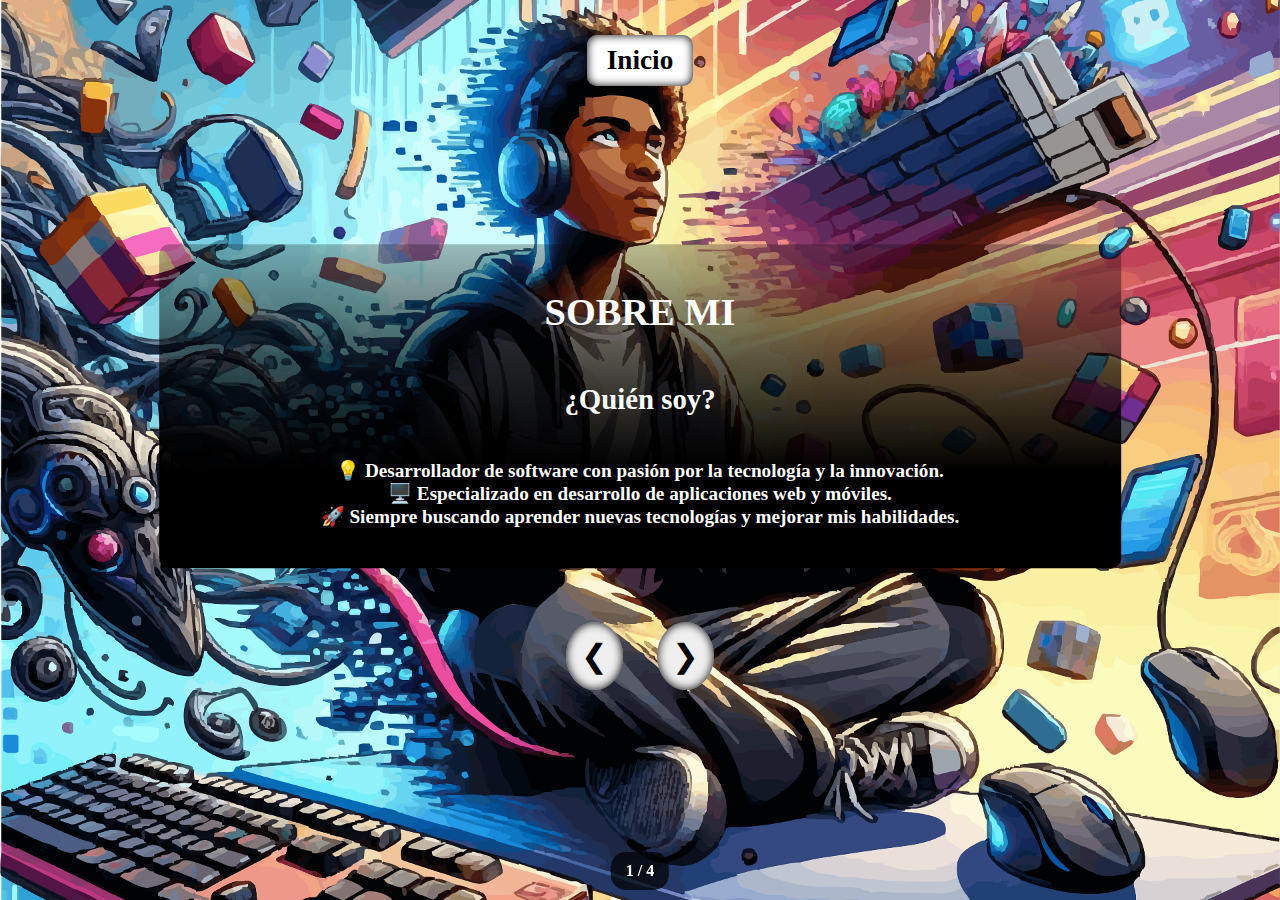
==== sobreMi.html @ de0c705d "Web" ====
<!DOCTYPE html>
<html lang="en">
<head>
    <meta charset="UTF-8">
    <meta name="viewport" content="width=device-width, initial-scale=1.0">
    <title>Portfolio</title>
    <link rel="stylesheet" href="styles-sobreMi.css">
</head>
<body>
    <section id="sobreMi">
        <nav>
            <a href="index.html">Inicio</a>
        </nav>
        <div class="contenido">
            <h1>SOBRE MI</h1>
            <h2>¿Quién soy?</h2>
            <p>💡 Desarrollador de software con pasión por la tecnología y la innovación. <br>
                🖥️ Especializado en desarrollo de aplicaciones web y móviles.<br>
                🚀 Siempre buscando aprender nuevas tecnologías y mejorar mis habilidades.</p>
        </div>
        <div class="contenido">
            <h1>Hablidades principales</h1>
            <h2>¿Qué se hacer?</h2>
            <p>✅ Lenguajes: C#, JavaScript, Python<br>
                ✅ Frameworks: React, Unity<br>
                ✅ Herramientas: Git, VS Code, Figma</p>
        </div>
        <div class="contenido">
            <h1>Lo que me motiva</h1>
            <h2>¿Qué me motiva?</h2>
            <p>Resolver problemas con código.<br>
                Crear experiencias interactivas y funcionales.<br>
                Aprender cosas nuevas y compartir conocimiento.</p>
        </div>
        <div class="contenido">
            <h1>Más sobre mí</h1>
            <h2>Algo más sobre mi</h2>
            <p>📚 Me gusta aprender sobre inteligencia artificial.<br>
                🎮 Disfruto desarrollando juegos y experiencias interactivas.<br>
                🏋️‍♂️ Me mantengo activo haciendo ejercicio y explorando nuevas ideas.</p>
        </div>
    </section>
    <div>
        <button id="prev-btn" class="nav-btn">❮</button>
        <button id="next-btn" class="nav-btn">❯</button>
    </div>
    

    <div class="indicador">
        <span id="contador"></span>
    </div>
    
    <script src="script.js"></script>
</body>
</html>
---- styles-sobreMi.css ----
body {
    margin: 0;
    padding: 0;
    max-width: 100vw;
    max-height: 100vh;
    display: flex;
    flex-direction: column;
    justify-content: center;
    align-items: center;
    overflow: hidden;
    background-image: url(FondoInicio.png);
    background-size: cover;
    background-position: center;
    background-repeat: no-repeat;
}

section {
    width: 90vw;
    height: 100vh;
    display: flex;
    flex-direction: column;
    align-items: center;
    justify-content: center;
    position: relative;
    overflow: hidden;
    padding-top: 50px; /* Evita que el contenido se superponga con el menú */
}

nav {
    margin-top: 20px;
    position: absolute;
    top: 0;
    left: 50%;
    transform: translateX(-50%);
    padding: 10px 20px;
    width: 50%;
    justify-content: center;
    display: flex;
}

a {
    background-color: black;
    color: white;
    text-align: center;
    margin: 5px;
    padding: 10px 20px;
    border-radius: 10px;
    text-decoration: none;
}

.presentacion {
    text-align: center;
    font-size: 2rem;
    font-weight: bold;
    color: white;
    text-shadow: 0 0 10px black;
}

/* Estilos para los bloques de contenido */
.contenido {
    width: 80%;   /* Asegura que no ocupe el 100% del ancho */
    height: auto;  /* Asegura que no ocupe el 100% del alto */
    max-height: 80%;
    background: linear-gradient(to top, rgb(0, 0, 0) 30%, rgba(0, 0, 0, 0.26));
    font-size: 1.2rem;
    font-weight: 700;
    border-radius: 10px;
    text-align: center;
    color: white;
    padding: 20px;
    opacity: 0;
    transform: translateY(100%);
    transition: opacity 1s ease-in-out, transform 1s ease-in-out;
    position: absolute; /* No afecta al flujo del documento */
    top: 50%;
    left: 50%;
    transform: translateX(-50%) translateY(-50%);
    display: flex;
    flex-direction: column;
    justify-content: center;
    align-items: center;
}

/* Estilos para el bloque visible */
.contenido.visible {
    opacity: 1;
    transform: translateX(-50%) translateY(-50%);
}

.indicador {
    position: fixed;
    bottom: 10px;
    left: 50%;
    transform: translateX(-50%);
    background: rgba(0, 0, 0, 0.7);
    color: white;
    padding: 10px 15px;
    border-radius: 15px;
    font-size: 1rem;
    font-weight: bold;
    z-index: 1000;
}

a{
    background-color: white;
    color: black;
    text-align: center;
    text-align: center;
    font-size: 1.7rem;
    font-weight: bold;
    margin: 5px;
    padding: 10px 20px;
    border-radius: 10px;
    text-decoration: none;
    box-shadow: 0 0 10px rgb(0, 0, 0) inset;
    transition: background-color 0.3s ease, color 0.3s ease, box-shadow 0.3s ease;
}
a:hover{
    background: linear-gradient(to top, rgba(0, 0, 0, 0.712)30%, rgba(247, 247, 247, 0.267)70%);
    color: white;
    box-shadow: 0 0 10px rgb(255, 255, 255) inset;
}

.nav-btn {
    position: relative;
    background: rgba(255, 255, 255, 0.596, 0.712);
    box-shadow: 0 0 10px black inset;
    color: black;
    border: none;
    padding: 15px;
    font-size: 2rem;
    cursor: pointer;
    border-radius: 50%;
    transition: background 0.3s;
    z-index: 1000;
    margin-top: 20px; /* Asegura que los botones estén debajo */
}

.nav-btn:hover {
    background: rgba(0, 0, 0, 0.596);
    box-shadow: 0 0 10px rgba(255, 255, 255, 0.712) inset;
    color: rgb(255, 255, 255);
}

/* Posición de los botones */
#prev-btn,
#next-btn {
    display: inline-block;
    bottom: 200px;
    margin: 10px 15px;
}

/* Media Query para pantallas pequeñas (opcional si quieres que se ajuste mejor) */
@media (max-width: 768px) {
    section {
        padding-top: 20px; /* Ajuste de espacio en pantallas pequeñas */
    }

    .contenido {
        width: 95%;   /* Ajustar el ancho */
        padding: 10px; /* Reducir el padding */
    }

    .nav-btn {
        font-size: 1.5rem; /* Reducir el tamaño de los botones */
    }
}
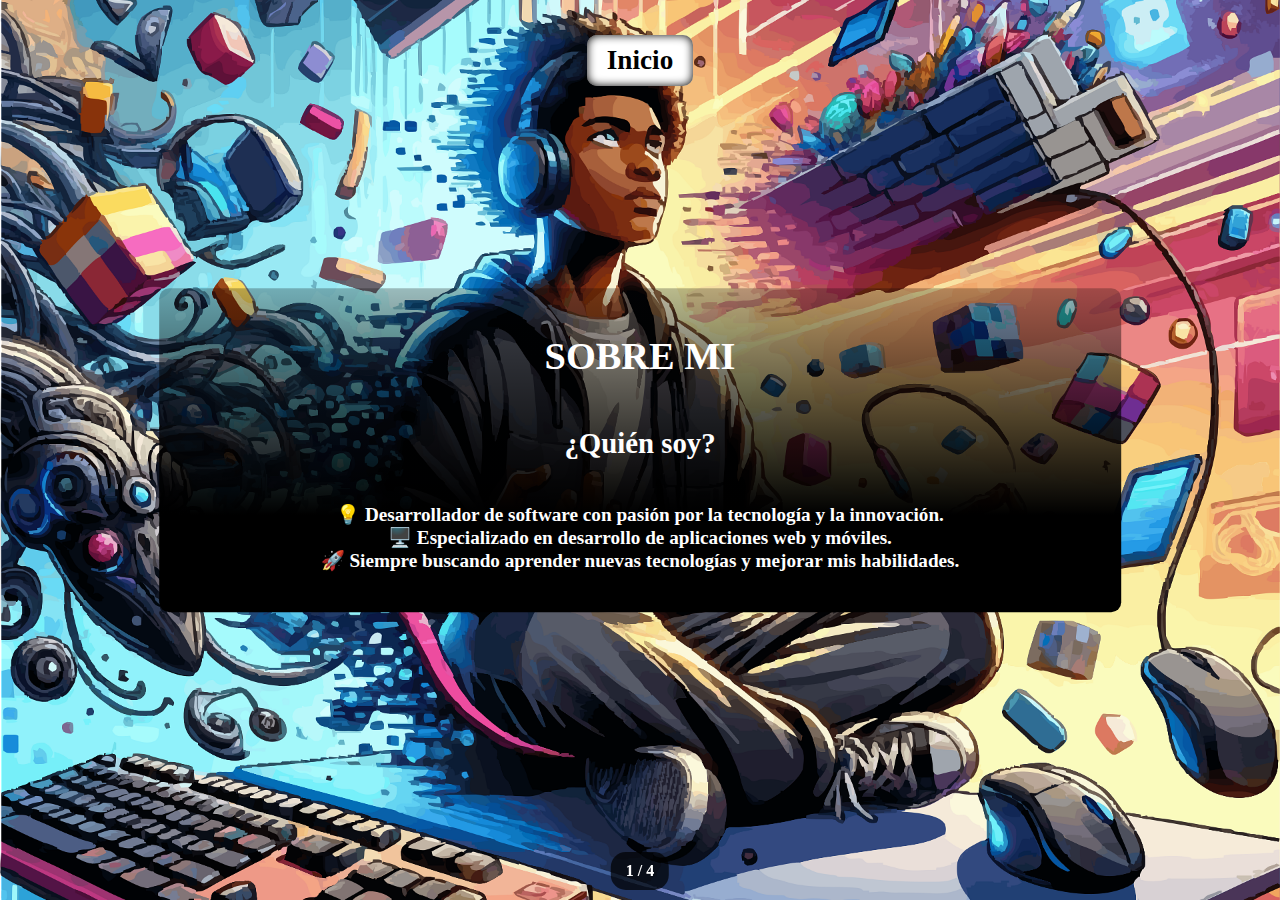
==== commit 6a15521a: "actualizado" ====
--- a/sobreMi.html
+++ b/sobreMi.html
@@ -40,10 +40,10 @@
                 🏋️‍♂️ Me mantengo activo haciendo ejercicio y explorando nuevas ideas.</p>
         </div>
     </section>
-    <div>
+    <!-- <div>
         <button id="prev-btn" class="nav-btn">❮</button>
         <button id="next-btn" class="nav-btn">❯</button>
-    </div>
+    </div> -->
     
 
     <div class="indicador">
--- a/styles-sobreMi.css
+++ b/styles-sobreMi.css
@@ -23,7 +23,7 @@
     justify-content: center;
     position: relative;
     overflow: hidden;
-    padding-top: 50px; /* Evita que el contenido se superponga con el menú */
+    padding-top: 50px;
 }
 
 nav {
@@ -56,10 +56,9 @@
     text-shadow: 0 0 10px black;
 }
 
-/* Estilos para los bloques de contenido */
 .contenido {
-    width: 80%;   /* Asegura que no ocupe el 100% del ancho */
-    height: auto;  /* Asegura que no ocupe el 100% del alto */
+    width: 80%;   
+    height: auto;
     max-height: 80%;
     background: linear-gradient(to top, rgb(0, 0, 0) 30%, rgba(0, 0, 0, 0.26));
     font-size: 1.2rem;
@@ -71,7 +70,7 @@
     opacity: 0;
     transform: translateY(100%);
     transition: opacity 1s ease-in-out, transform 1s ease-in-out;
-    position: absolute; /* No afecta al flujo del documento */
+    position: absolute;
     top: 50%;
     left: 50%;
     transform: translateX(-50%) translateY(-50%);
@@ -81,7 +80,7 @@
     align-items: center;
 }
 
-/* Estilos para el bloque visible */
+
 .contenido.visible {
     opacity: 1;
     transform: translateX(-50%) translateY(-50%);
@@ -121,6 +120,7 @@
     box-shadow: 0 0 10px rgb(255, 255, 255) inset;
 }
 
+/*
 .nav-btn {
     position: relative;
     background: rgba(255, 255, 255, 0.596, 0.712);
@@ -133,7 +133,7 @@
     border-radius: 50%;
     transition: background 0.3s;
     z-index: 1000;
-    margin-top: 20px; /* Asegura que los botones estén debajo */
+    margin-top: 20px;
 }
 
 .nav-btn:hover {
@@ -142,26 +142,25 @@
     color: rgb(255, 255, 255);
 }
 
-/* Posición de los botones */
 #prev-btn,
 #next-btn {
     display: inline-block;
     bottom: 200px;
     margin: 10px 15px;
 }
+*/
 
-/* Media Query para pantallas pequeñas (opcional si quieres que se ajuste mejor) */
 @media (max-width: 768px) {
     section {
-        padding-top: 20px; /* Ajuste de espacio en pantallas pequeñas */
+        padding-top: 20px;
     }
 
     .contenido {
-        width: 95%;   /* Ajustar el ancho */
-        padding: 10px; /* Reducir el padding */
+        width: 95%;  
+        padding: 10px;
     }
 
     .nav-btn {
-        font-size: 1.5rem; /* Reducir el tamaño de los botones */
+        font-size: 1.5rem;
     }
 }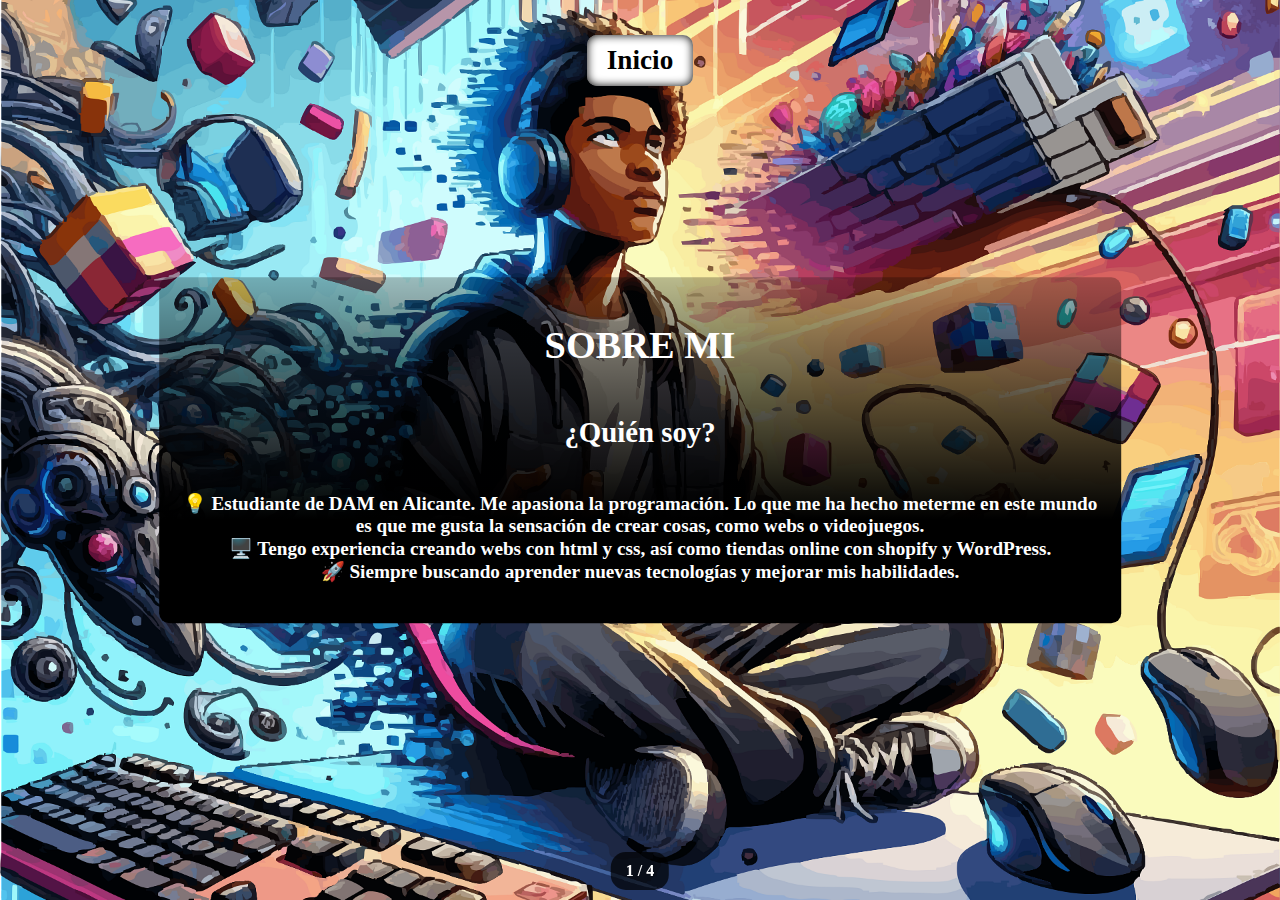
==== commit dd2f87db: "actualizado" ====
--- a/sobreMi.html
+++ b/sobreMi.html
@@ -14,16 +14,16 @@
         <div class="contenido">
             <h1>SOBRE MI</h1>
             <h2>¿Quién soy?</h2>
-            <p>💡 Desarrollador de software con pasión por la tecnología y la innovación. <br>
-                🖥️ Especializado en desarrollo de aplicaciones web y móviles.<br>
+            <p>💡 Estudiante de DAM en Alicante. Me apasiona la programación. Lo que me ha hecho meterme en este mundo es que me gusta la sensación de crear cosas, como webs o videojuegos. <br>
+                🖥️ Tengo experiencia creando webs con html y css, así como tiendas online con shopify y WordPress.<br>
                 🚀 Siempre buscando aprender nuevas tecnologías y mejorar mis habilidades.</p>
         </div>
         <div class="contenido">
             <h1>Hablidades principales</h1>
             <h2>¿Qué se hacer?</h2>
-            <p>✅ Lenguajes: C#, JavaScript, Python<br>
-                ✅ Frameworks: React, Unity<br>
-                ✅ Herramientas: Git, VS Code, Figma</p>
+            <p>✅ Lenguajes: C#, XML, MySQL, HTML, CSS, PlantUML<br>
+                ✅ Frameworks: Unity<br>
+                ✅ Herramientas: Git, VS Code</p>
         </div>
         <div class="contenido">
             <h1>Lo que me motiva</h1>
@@ -35,9 +35,7 @@
         <div class="contenido">
             <h1>Más sobre mí</h1>
             <h2>Algo más sobre mi</h2>
-            <p>📚 Me gusta aprender sobre inteligencia artificial.<br>
-                🎮 Disfruto desarrollando juegos y experiencias interactivas.<br>
-                🏋️‍♂️ Me mantengo activo haciendo ejercicio y explorando nuevas ideas.</p>
+            <p>📚 Tengo un interés profundo en la creación de aplicaciones y videojuegos. Mi capacidad para aprender rápidamente y mi experiencia personal en el desarrollo de sitios web y videojuegos.</p>
         </div>
     </section>
     <!-- <div>
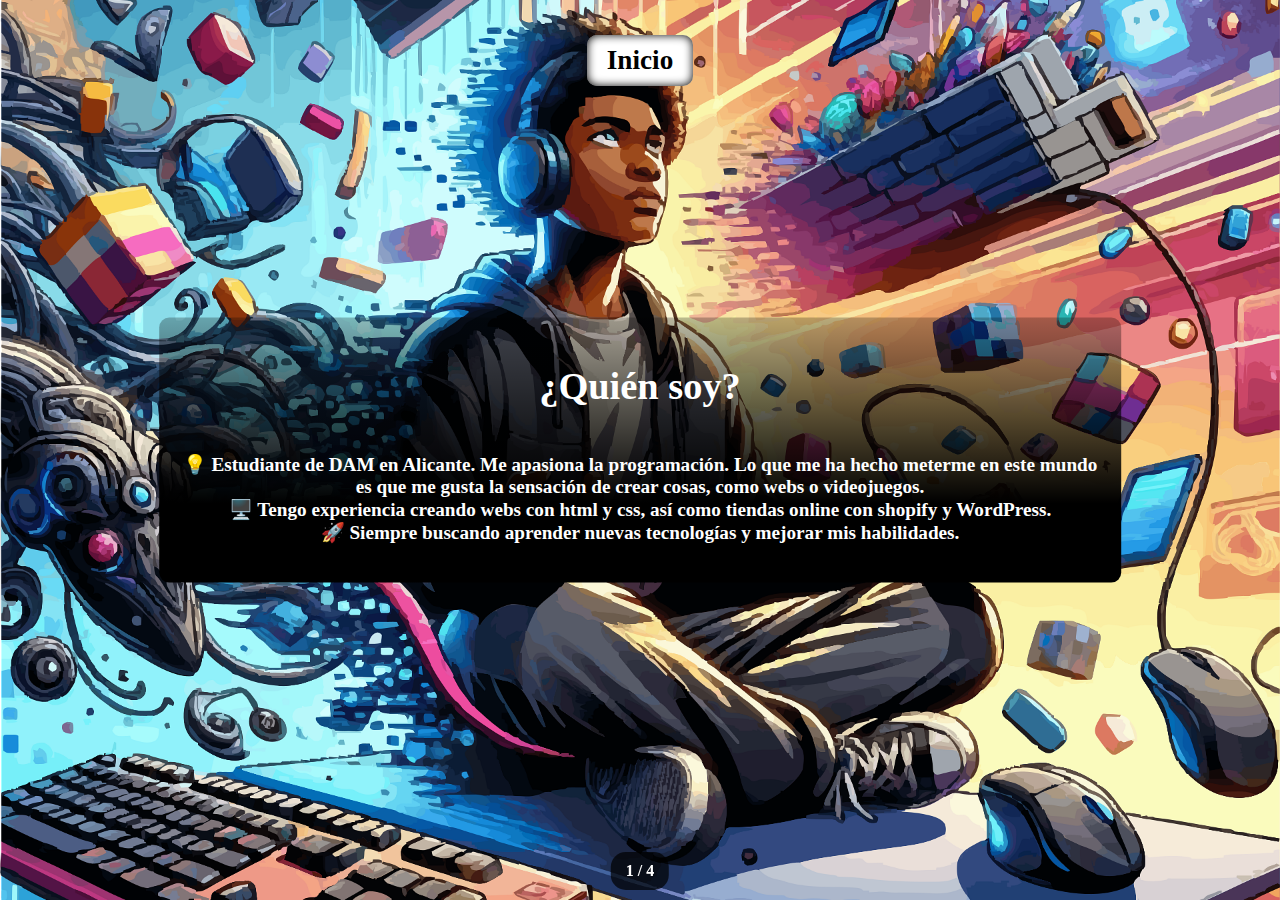
==== commit 73fe5fa8: "actualizado" ====
--- a/sobreMi.html
+++ b/sobreMi.html
@@ -12,30 +12,26 @@
             <a href="index.html">Inicio</a>
         </nav>
         <div class="contenido">
-            <h1>SOBRE MI</h1>
-            <h2>¿Quién soy?</h2>
+            <h1>¿Quién soy?</h1>
             <p>💡 Estudiante de DAM en Alicante. Me apasiona la programación. Lo que me ha hecho meterme en este mundo es que me gusta la sensación de crear cosas, como webs o videojuegos. <br>
                 🖥️ Tengo experiencia creando webs con html y css, así como tiendas online con shopify y WordPress.<br>
                 🚀 Siempre buscando aprender nuevas tecnologías y mejorar mis habilidades.</p>
         </div>
         <div class="contenido">
-            <h1>Hablidades principales</h1>
-            <h2>¿Qué se hacer?</h2>
+            <h1>¿Qué se hacer?</h1>
             <p>✅ Lenguajes: C#, XML, MySQL, HTML, CSS, PlantUML<br>
                 ✅ Frameworks: Unity<br>
                 ✅ Herramientas: Git, VS Code</p>
         </div>
         <div class="contenido">
-            <h1>Lo que me motiva</h1>
-            <h2>¿Qué me motiva?</h2>
-            <p>Resolver problemas con código.<br>
-                Crear experiencias interactivas y funcionales.<br>
-                Aprender cosas nuevas y compartir conocimiento.</p>
+            <h1>¿Qué me motiva?</h1>
+            <p>-Resolver problemas con código.<br>
+                -Crear experiencias interactivas y funcionales.<br>
+                -Aprender cosas nuevas y compartir conocimiento.</p>
         </div>
         <div class="contenido">
-            <h1>Más sobre mí</h1>
-            <h2>Algo más sobre mi</h2>
-            <p>📚 Tengo un interés profundo en la creación de aplicaciones y videojuegos. Mi capacidad para aprender rápidamente y mi experiencia personal en el desarrollo de sitios web y videojuegos.</p>
+            <h1>Algo más sobre mi</h1>
+            <p>📚 Tengo un interés profundo en la creación de aplicaciones, videojuegos y páginas web. Mi capacidad para aprender rápidamente me ha ayudado mucho en mi inicio en el mundo de la programación.</p>
         </div>
     </section>
     <!-- <div>
